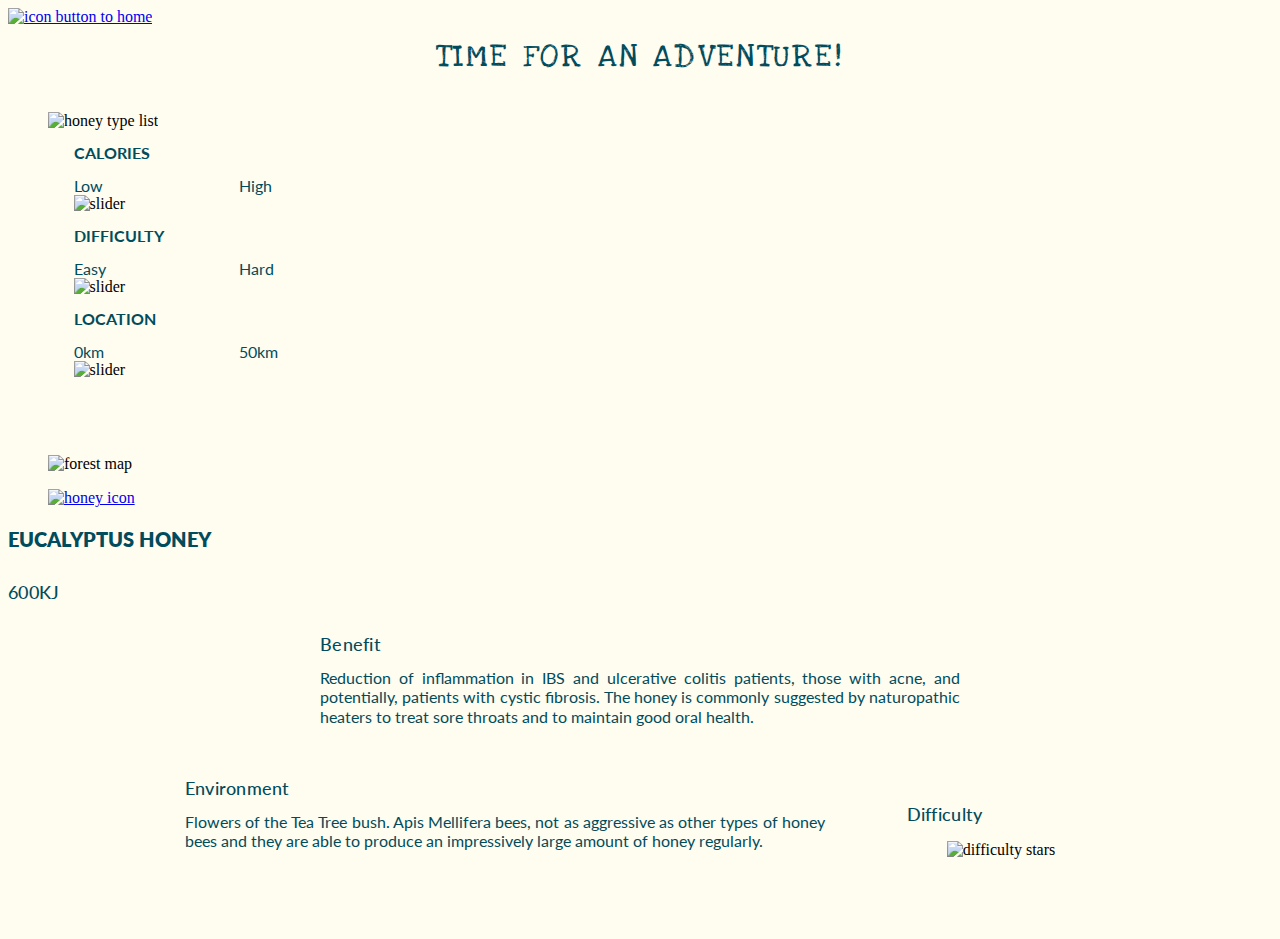
==== adventure.html @ 3f0d61ee "grid" ====
<!DOCTYPE html>
<html lang="en">

<head>
    <meta charset="UTF-8">
    <meta http-equiv="X-UA-Compatible" content="IE=edge">
    <meta name="viewport" content="width=device-width, initial-scale=1.0">
    <link rel="stylesheet" href="style.css">
    <link rel="preconnect" href="https://fonts.gstatic.com" crossorigin>
    <link href="https://fonts.googleapis.com/css2?family=Lato:wght@300;400;700;900&family=Love+Ya+Like+A+Sister&display=swap" rel="stylesheet">
    <script src="slider.js"></script>
    <title>Document</title>
</head>

<body>
    <header>
        <div id="logo">
            <a href="index.html"><img src="img/home.svg" alt="icon button to home"></a>
        </div>
        <h1>time for an adventure!</h1>
    </header>

    <div id="filter">
        <ul>
            <li>
                <img src="img/function/type.svg" alt="honey type list">
            </li>

            <li class="sliderbox">
                <h6 class="item1">Calories</h6>
                <p class="item2">Low</p>
                <p class="item3">High</p>
                <img src="img/function/slider.svg" alt="slider" class="item4">
            </li>

            <li class="sliderbox">
                <h6 class="item1">Difficulty</h6>
                <p class="item2">Easy</p>
                <p class="item3">Hard</p>
                <img src="img/function/slider.svg" alt="slider" class="item4">
            </li>

            <li class="sliderbox">
                <h6 class="item1">Location</h6>
                <p class="item2">0km</p>
                <p class="item3">50km</p>
                <img src="img/function/slider.svg" alt="slider" class="item4">
            </li>

        </ul>
    </div>

    <figure>
        <img src="img/map.png" alt="forest map">
    </figure>

    <main>
        <secion>
            <figure>
                <a href="honeyinfo.html#euca"><img src="img/icons/eucalyptus.svg" alt="honey icon"></a>
            </figure>
            <h3>eucalyptus honey</h3>
            <h5>600KJ</h5>
        </secion>

        <article>
            <section class="routeinfo">
                <h5>Benefit</h5>
                <p>
                    Reduction of inflammation in IBS and ulcerative colitis patients, those with acne, and potentially, patients with cystic fibrosis. The honey is commonly suggested by naturopathic heaters to treat sore throats and to maintain good oral health.
                </p>
            </section>

            <section class="routeinfo">
                <h5>Environment</h5>
                <p>
                    Flowers of the Tea Tree bush. Apis Mellifera bees, not as aggressive as other types of honey bees and they are able to produce an impressively large amount of honey regularly.
                </p>
            </section>

            <section class="routeinfo">
                <h5>Difficulty</h5>
                <figure>
                    <img src="img/star.svg" alt="difficulty stars"></a>
                </figure>
            </section>

        </article>

    </main>





    </main>


</body>

</html>
---- style.css ----
/* 
    font-family: 'Lato', sans-serif;

    font-family: 'Love Ya Like A Sister', cursive; 

    colour
    blue: rgba(0, 76, 92, 1); 
    blue2: rgba(52, 100, 115, 1);
    green: rgba(89, 148, 80, 1);
    light green: rgba(236, 239, 216, 1);
    yellow: rgba(238, 214, 144, 1);
    yelloworange: rgba(241, 197, 80, 1);
    white: rgba(255, 252, 240, 1);
    #004C5C;
    #346473;
    #599450;
    #ECEFD8; 
    #EED690;
    #F1C550;
    #FFFCF0; white

    
    */

* {
    background-color: #fffcf0;
    box-sizing: border-box;
    list-style: none;
}

h1 {
    font-family: Love Ya Like A Sister;
    font-style: normal;
    font-weight: normal;
    font-size: 2rem;
    line-height: 110%;
    letter-spacing: 0.1em;
    text-transform: uppercase;
    color: #004c5c;
}

h2 {
    font-family: Love Ya Like A Sister;
    font-style: normal;
    font-weight: normal;
    font-size: 30px;
    line-height: 37px;
    text-transform: uppercase;
    color: #004c5c;
}

h3 {
    font-family: Lato;
    font-style: normal;
    font-weight: 800;
    font-size: 20px;
    text-transform: uppercase;
    color: #004c5c;
}

h4 {
    font-family: Lato;
    font-style: normal;
    font-weight: 600;
    font-size: 20px;
    line-height: 24px;
    text-transform: capitalize;
    color: #004c5c;
}

h5 {
    font-family: Lato;
    font-weight: 500;
    font-size: 18px;
    line-height: 22px;
    letter-spacing: 0.015em;
    text-transform: capitalize;
    color: #004c5c;
}

h6 {
    font-family: Lato;
    font-style: normal;
    font-weight: bold;
    font-size: 1rem;
    text-transform: uppercase;
    color: #004c5c;
}

p {
    font-family: Lato;
    font-style: normal;
    font-weight: normal;
    font-size: 16px;
    line-height: 120%;
    text-align: justify;
    color: #004c5c;
}

header h1 {
    margin: 1vw auto 3vw;
    text-align: center;
}

header p {
    max-width: 50vw;
    margin: auto;
    padding: 0vw 1vw 0.7vw 1vw;
}

#logo img {
    height: auto;
    max-width: 20vw;
}

#homeicons {
    display: flex;
    flex-direction: row;
    justify-content: center;
    align-items: center;
    padding: 0%;
}

.iconbox {
    display: flex;
    flex-direction: column;
    padding: 5% 3% 2%;
}

#welcomenav {
    display: flex;
    s flex-direction: row;
    justify-content: space-evenly;
    text-align: center;
    margin: auto;
    padding: 0%;
}

#logout {
    border: 5px solid #EED690;
    border-radius: 16px;
    display: flex;
    justify-content: center;
    align-items: center;
    max-width: 120px;
    padding: 15px 0.5%;
    margin: 5% auto;
    z-index: 1;
}

#topbutton {
    display: flex;
    justify-content: flex-end;
    margin: 2% 5%;
}

.typeicon {
    display: flex;
    flex-direction: column;
    flex-wrap: wrap;
    align-items: center;
    margin-right: 3%;
}

section h5 {
    margin: 0% auto 1vw;
}

section p {
    width: 50vw;
    margin: 0% auto 4vw;
}

.contentinfo {
    display: flex;
    flex-direction: column;
    flex-wrap: wrap;
    width: 60%;
    margin: 3vw 4vw;
    margin-top: 0%;
}

.findbutton {
    margin-bottom: 3vw;
}

main article {
    display: flex;
    flex-direction: row;
    flex-wrap: wrap;
    justify-content: space-evenly;
    align-items: center;
    width: 85%;
    margin: 1% auto 3%;
}

.sliderbox {
    display: grid;
    max-width: 40vw;
    grid-template-areas: "title title" "level level2" "slider slider";
    grid-template-rows: 30px 35px;
    grid-template-columns: 165px;
    padding: 0%;
    margin-left: 2vw;
}

#filter ul {
    display: grid;
    grid-column: 1fr;
    grid-row: 1fr;
    margin-bottom: 6%;
}

#filter img {
    width: 200px;
    height: auto;
}

.item1 {
    grid-area: title;
    margin: 1vw 0% 2vw;
}

.item2 {
    grid-area: level;
}

.item3 {
    grid-area: level2;
}

.item4 {
    grid-area: slider;
}

@media (min-device-width: 50px) and (max-device-width: 670px) {
    #welcomenav {
        flex-direction: column;
    }
    ul li {
        padding: 2% 0%;
    }
    main article {
        flex-direction: column;
    }
}
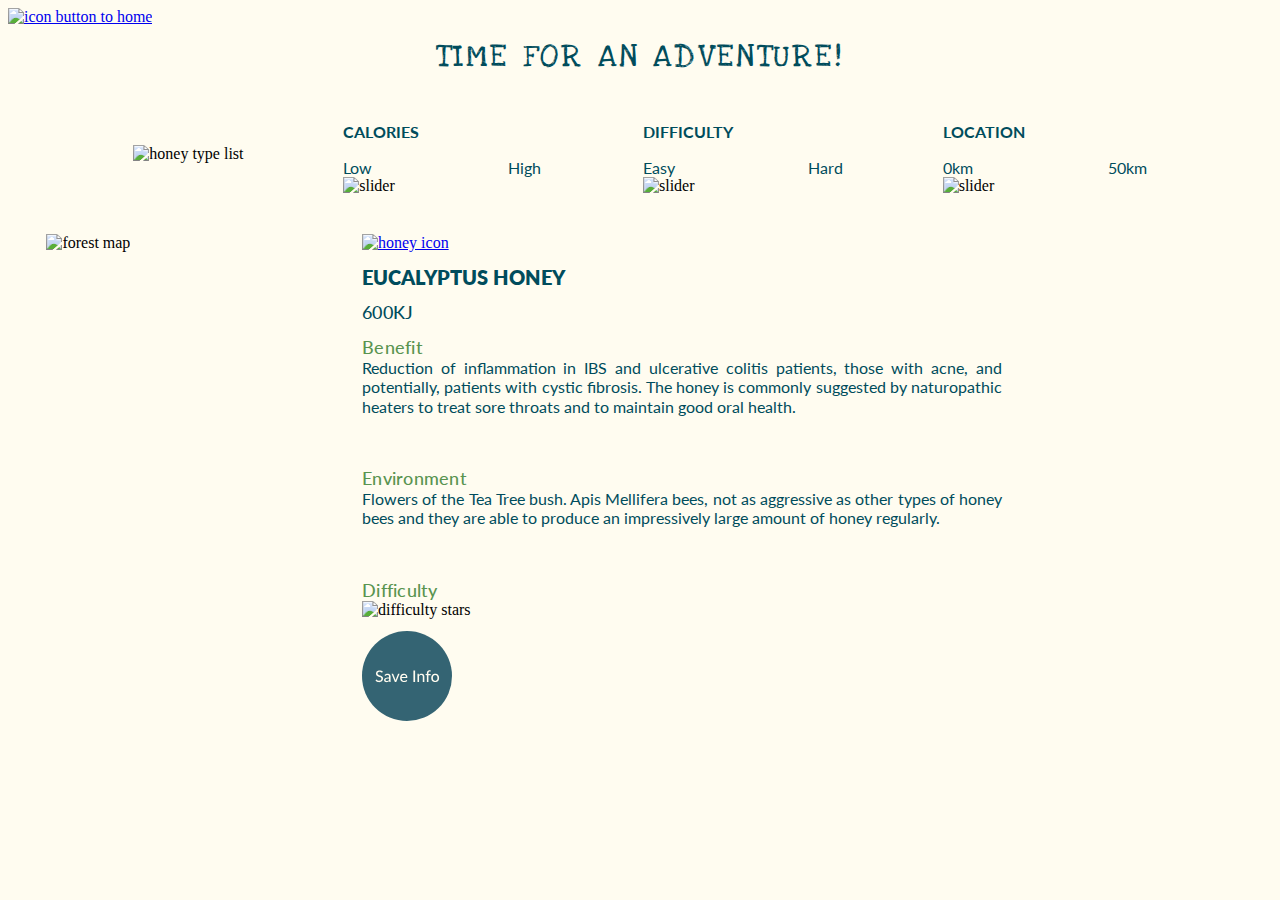
==== commit 8adb448b: "test" ====
--- a/adventure.html
+++ b/adventure.html
@@ -50,20 +50,20 @@
         </ul>
     </div>
 
-    <figure>
-        <img src="img/map.png" alt="forest map">
-    </figure>
+    <main id="mapgrid">
 
-    <main>
-        <secion>
-            <figure>
+        <div>
+            <img src="img/map.png" alt="forest map" id="map">
+        </div>
+
+        <article id="allinfo">
+
+            <div id="eucaicon">
                 <a href="honeyinfo.html#euca"><img src="img/icons/eucalyptus.svg" alt="honey icon"></a>
-            </figure>
-            <h3>eucalyptus honey</h3>
-            <h5>600KJ</h5>
-        </secion>
+                <h3>eucalyptus honey</h3>
+                <h5>600KJ</h5>
+            </div>
 
-        <article>
             <section class="routeinfo">
                 <h5>Benefit</h5>
                 <p>
@@ -80,22 +80,19 @@
 
             <section class="routeinfo">
                 <h5>Difficulty</h5>
-                <figure>
-                    <img src="img/star.svg" alt="difficulty stars"></a>
-                </figure>
+                <img src="img/star.svg" alt="difficulty stars"></a>
+
             </section>
 
+            <div id="saveinfo">
+                <img src="img/buttons/saveinfo.svg" alt="saveinfo button">
+            </div>
+
         </article>
-
-    </main>
-
-
-
 
 
     </main>
 
-
 </body>
 
 </html>--- a/style.css
+++ b/style.css
@@ -1,246 +1,325 @@
-/* 
-    font-family: 'Lato', sans-serif;
-
-    font-family: 'Love Ya Like A Sister', cursive; 
-
-    colour
-    blue: rgba(0, 76, 92, 1); 
-    blue2: rgba(52, 100, 115, 1);
-    green: rgba(89, 148, 80, 1);
-    light green: rgba(236, 239, 216, 1);
-    yellow: rgba(238, 214, 144, 1);
-    yelloworange: rgba(241, 197, 80, 1);
-    white: rgba(255, 252, 240, 1);
-    #004C5C;
-    #346473;
-    #599450;
-    #ECEFD8; 
-    #EED690;
-    #F1C550;
-    #FFFCF0; white
-
-    
-    */
-
-* {
-    background-color: #fffcf0;
-    box-sizing: border-box;
-    list-style: none;
-}
-
-h1 {
-    font-family: Love Ya Like A Sister;
-    font-style: normal;
-    font-weight: normal;
-    font-size: 2rem;
-    line-height: 110%;
-    letter-spacing: 0.1em;
-    text-transform: uppercase;
-    color: #004c5c;
-}
-
-h2 {
-    font-family: Love Ya Like A Sister;
-    font-style: normal;
-    font-weight: normal;
-    font-size: 30px;
-    line-height: 37px;
-    text-transform: uppercase;
-    color: #004c5c;
-}
-
-h3 {
-    font-family: Lato;
-    font-style: normal;
-    font-weight: 800;
-    font-size: 20px;
-    text-transform: uppercase;
-    color: #004c5c;
-}
-
-h4 {
-    font-family: Lato;
-    font-style: normal;
-    font-weight: 600;
-    font-size: 20px;
-    line-height: 24px;
-    text-transform: capitalize;
-    color: #004c5c;
-}
-
-h5 {
-    font-family: Lato;
-    font-weight: 500;
-    font-size: 18px;
-    line-height: 22px;
-    letter-spacing: 0.015em;
-    text-transform: capitalize;
-    color: #004c5c;
-}
-
-h6 {
-    font-family: Lato;
-    font-style: normal;
-    font-weight: bold;
-    font-size: 1rem;
-    text-transform: uppercase;
-    color: #004c5c;
-}
-
-p {
-    font-family: Lato;
-    font-style: normal;
-    font-weight: normal;
-    font-size: 16px;
-    line-height: 120%;
-    text-align: justify;
-    color: #004c5c;
-}
-
-header h1 {
-    margin: 1vw auto 3vw;
-    text-align: center;
-}
-
-header p {
-    max-width: 50vw;
-    margin: auto;
-    padding: 0vw 1vw 0.7vw 1vw;
-}
-
-#logo img {
-    height: auto;
-    max-width: 20vw;
-}
-
-#homeicons {
-    display: flex;
-    flex-direction: row;
-    justify-content: center;
-    align-items: center;
-    padding: 0%;
-}
-
-.iconbox {
-    display: flex;
-    flex-direction: column;
-    padding: 5% 3% 2%;
-}
-
-#welcomenav {
-    display: flex;
-    s flex-direction: row;
-    justify-content: space-evenly;
-    text-align: center;
-    margin: auto;
-    padding: 0%;
-}
-
-#logout {
-    border: 5px solid #EED690;
-    border-radius: 16px;
-    display: flex;
-    justify-content: center;
-    align-items: center;
-    max-width: 120px;
-    padding: 15px 0.5%;
-    margin: 5% auto;
-    z-index: 1;
-}
-
-#topbutton {
-    display: flex;
-    justify-content: flex-end;
-    margin: 2% 5%;
-}
-
-.typeicon {
-    display: flex;
-    flex-direction: column;
-    flex-wrap: wrap;
-    align-items: center;
-    margin-right: 3%;
-}
-
-section h5 {
-    margin: 0% auto 1vw;
-}
-
-section p {
-    width: 50vw;
-    margin: 0% auto 4vw;
-}
-
-.contentinfo {
-    display: flex;
-    flex-direction: column;
-    flex-wrap: wrap;
-    width: 60%;
-    margin: 3vw 4vw;
-    margin-top: 0%;
-}
-
-.findbutton {
-    margin-bottom: 3vw;
-}
-
-main article {
-    display: flex;
-    flex-direction: row;
-    flex-wrap: wrap;
-    justify-content: space-evenly;
-    align-items: center;
-    width: 85%;
-    margin: 1% auto 3%;
-}
-
-.sliderbox {
-    display: grid;
-    max-width: 40vw;
-    grid-template-areas: "title title" "level level2" "slider slider";
-    grid-template-rows: 30px 35px;
-    grid-template-columns: 165px;
-    padding: 0%;
-    margin-left: 2vw;
-}
-
-#filter ul {
-    display: grid;
-    grid-column: 1fr;
-    grid-row: 1fr;
-    margin-bottom: 6%;
-}
-
-#filter img {
-    width: 200px;
-    height: auto;
-}
-
-.item1 {
-    grid-area: title;
-    margin: 1vw 0% 2vw;
-}
-
-.item2 {
-    grid-area: level;
-}
-
-.item3 {
-    grid-area: level2;
-}
-
-.item4 {
-    grid-area: slider;
-}
-
-@media (min-device-width: 50px) and (max-device-width: 670px) {
-    #welcomenav {
-        flex-direction: column;
-    }
-    ul li {
-        padding: 2% 0%;
-    }
-    main article {
-        flex-direction: column;
-    }
-}+ * {
+     box-sizing: border-box;
+     list-style: none;
+ }
+ 
+ body {
+     background-color: #fffcf0;
+ }
+ /* text styles */
+ 
+ h1 {
+     font-family: Love Ya Like A Sister;
+     font-style: normal;
+     font-weight: normal;
+     font-size: 2rem;
+     line-height: 110%;
+     letter-spacing: 0.1em;
+     text-transform: uppercase;
+     color: #004c5c;
+ }
+ 
+ h2 {
+     font-family: Love Ya Like A Sister;
+     font-style: normal;
+     font-weight: normal;
+     font-size: 30px;
+     line-height: 37px;
+     text-transform: uppercase;
+     color: #004c5c;
+ }
+ 
+ h3 {
+     font-family: Lato;
+     font-style: normal;
+     font-weight: 800;
+     font-size: 20px;
+     text-transform: uppercase;
+     color: #004c5c;
+ }
+ 
+ h4 {
+     font-family: Lato;
+     font-style: normal;
+     font-weight: 600;
+     font-size: 20px;
+     line-height: 24px;
+     text-transform: capitalize;
+     color: #004c5c;
+ }
+ 
+ h5 {
+     font-family: Lato;
+     font-weight: 500;
+     font-size: 18px;
+     line-height: 22px;
+     letter-spacing: 0.015em;
+     text-transform: capitalize;
+     color: #004c5c;
+ }
+ 
+ h6 {
+     font-family: Lato;
+     font-style: normal;
+     font-weight: bold;
+     font-size: 1rem;
+     text-transform: uppercase;
+     color: #004c5c;
+ }
+ 
+ p {
+     font-family: Lato;
+     font-style: normal;
+     font-weight: normal;
+     font-size: 16px;
+     line-height: 120%;
+     text-align: justify;
+     color: #004c5c;
+ }
+ 
+ header h1 {
+     margin: 1vw auto 3vw;
+     text-align: center;
+ }
+ 
+ header p {
+     max-width: 50vw;
+     margin: auto;
+     padding: 0vw 1vw 0.7vw 1vw;
+ }
+ /* text styles ends*/
+ /* index.html styles */
+ 
+ #logo img {
+     height: auto;
+     max-width: 20vw;
+ }
+ 
+ #homeicons {
+     display: flex;
+     flex-direction: row;
+     justify-content: center;
+     align-items: center;
+     padding: 0%;
+ }
+ 
+ .iconbox {
+     display: flex;
+     flex-direction: column;
+     padding: 5% 3% 2%;
+ }
+ 
+ #welcomenav {
+     display: flex;
+     flex-direction: row;
+     justify-content: space-evenly;
+     text-align: center;
+     margin: auto;
+     padding: 0%;
+ }
+ 
+ #logout {
+     border: 5px solid #EED690;
+     border-radius: 16px;
+     display: flex;
+     justify-content: center;
+     align-items: center;
+     max-width: 120px;
+     padding: 15px 0.5%;
+     margin: 5% auto;
+     z-index: 1;
+ }
+ /* index.html styles ends */
+ /* honeyinfo.html styles */
+ 
+ #topbutton {
+     display: flex;
+     justify-content: flex-end;
+     margin: 2% 5%;
+ }
+ 
+ .typeicon {
+     display: flex;
+     flex-direction: column;
+     flex-wrap: wrap;
+     align-items: center;
+     margin-right: 3%;
+ }
+ 
+ section h5 {
+     margin: 0% auto 1vw;
+ }
+ 
+ section p {
+     width: 50vw;
+     margin: 0% auto 4vw;
+ }
+ 
+ .contentinfo {
+     display: flex;
+     flex-direction: column;
+     flex-wrap: wrap;
+     width: 60%;
+     margin: 3vw 4vw;
+     margin-top: 0%;
+ }
+ 
+ .findbutton {
+     margin-bottom: 3vw;
+ }
+ 
+ .typesection {
+     display: flex;
+     flex-direction: row;
+     flex-wrap: wrap;
+     justify-content: space-evenly;
+     align-items: center;
+     width: 85%;
+     margin: 1% auto 3%;
+ }
+ /* honeyinfo.html styles ends */
+ /* adventure.html styles */
+ 
+ .sliderbox {
+     display: grid;
+     grid-template-areas: "title title" "level level2" "slider slider";
+     grid-template-rows: 30px 35px;
+     grid-template-columns: 165px;
+     margin-left: 0%;
+ }
+ 
+ #filter ul {
+     display: flex;
+     flex-direction: row;
+     justify-content: space-evenly;
+     flex-wrap: wrap;
+     align-items: center;
+     padding: 0%;
+ }
+ 
+ #filter {
+     margin: 2vw;
+ }
+ 
+ #filter img {
+     width: 200px;
+     height: auto;
+     margin: 0%;
+ }
+ /* adventure.html grid styles */
+ 
+ #mapgrid {
+     display: grid;
+     grid-template-rows: repeat(autofit, minmax(50px, 1fr));
+     grid-template-columns: repeat(autofit, minmax(120px, 1fr));
+     align-items: start;
+     max-height: 900px;
+     margin: 3vw;
+ }
+ 
+ #eucaicon img,
+ #eucaicon h3,
+ #eucaicon h5 {
+     max-width: 20vw;
+     margin-bottom: 1vw;
+     margin-top: 0vw;
+ }
+ 
+ .routeinfo h5 {
+     color: #599450;
+     margin: 0%;
+ }
+ 
+ #map {
+     max-width: 40vw;
+     max-height: 60vw;
+     margin: auto;
+     grid-area: 1 /1;
+ }
+ 
+ #allinfo {
+     grid-area: 1/2;
+     display: flex;
+     flex-direction: column;
+     justify-content: center;
+     align-items: flex-start;
+ }
+ 
+ #saveinfo img {
+     max-width: 15vw;
+     margin-top: 1vw;
+     height: auto;
+ }
+ 
+ .item1 {
+     grid-area: title;
+     margin-top: 10px;
+ }
+ 
+ .item2 {
+     grid-area: level;
+ }
+ 
+ .item3 {
+     grid-area: level2;
+ }
+ 
+ .item4 {
+     grid-area: slider;
+ }
+ 
+ @media (min-device-width: 50px) and (max-device-width: 670px) {
+     #welcomenav {
+         flex-direction: column;
+     }
+     ul li {
+         padding: 2% 0%;
+     }
+     main article {
+         flex-direction: column;
+     }
+ }
+ 
+ @media (min-device-width: 50px) and (max-device-width: 895px) {
+     #filter ul {
+         display: flex;
+         flex-direction: column;
+         justify-content: space-evenly;
+         flex-wrap: wrap;
+         align-items: center;
+         padding: 0%;
+     }
+     #map {
+         max-width: 80vw;
+         height: auto;
+         margin: auto;
+         grid-area: 1 /1;
+         display: flex;
+         justify-content: center;
+     }
+     #allinfo {
+         grid-area: 2/1;
+         display: flex;
+         flex-direction: column;
+         justify-content: center;
+         flex-wrap: wrap;
+         align-items: flex-start;
+         margin: auto;
+         align-self: center;
+     }
+     #mapgrid {
+         display: grid;
+         grid-template-rows: repeat(autofit, minmax(50px, 1fr));
+         grid-template-columns: repeat(autofit, minmax(120px, 1fr));
+         align-items: start;
+         max-height: 900px;
+         grid-row-gap: 3%;
+         margin: 3vw;
+     }
+     #saveinfo {
+         margin: auto;
+     }
+     #eucaicon {
+         margin: auto;
+     }
+ }